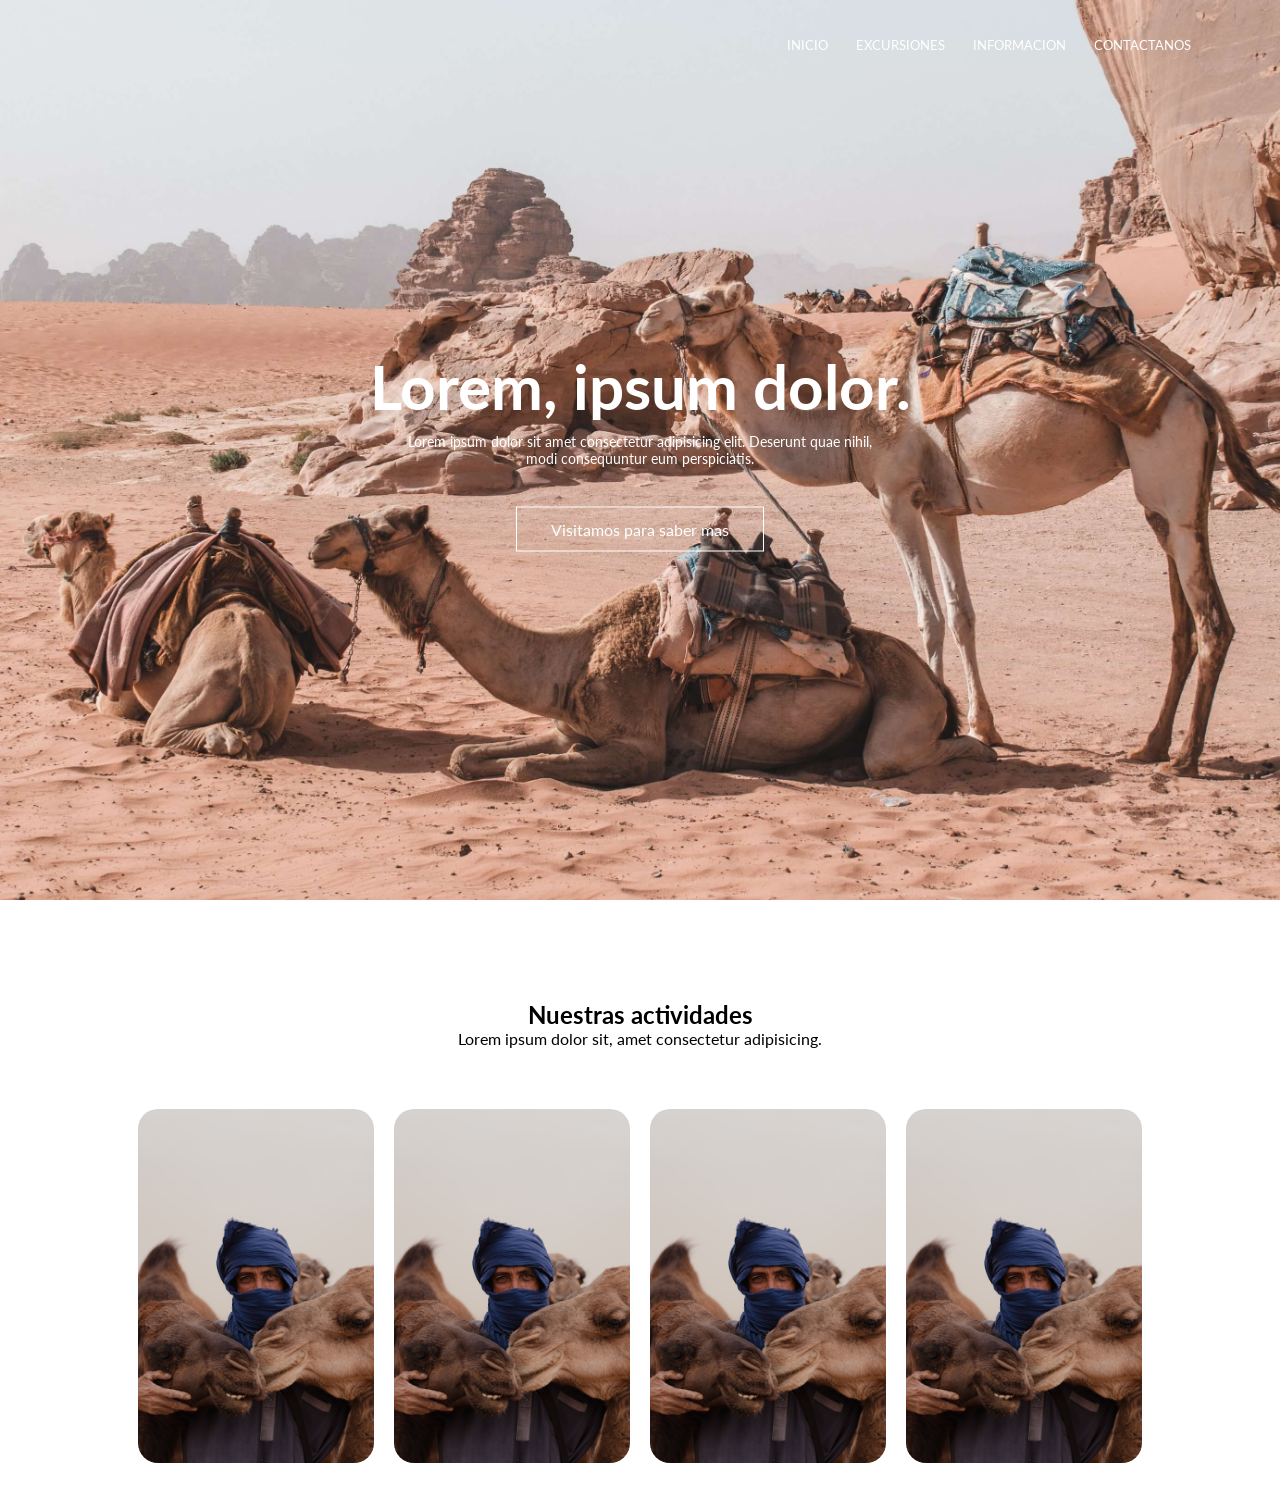
==== morroco-web-page/index.html @ 11a1be52 "second sectoin" ====
<!DOCTYPE html>
<html lang="en">
<head>
    <meta charset="UTF-8">
    <meta name="viewport" content="width=device-width, initial-scale=1.0">
    <link rel="preconnect" href="https://fonts.googleapis.com">
<link rel="preconnect" href="https://fonts.gstatic.com" crossorigin>
<link href="https://fonts.googleapis.com/css2?family=Lato:ital,wght@0,300;0,400;0,700;1,100;1,300&display=swap" rel="stylesheet">

 


  <!-- OWL SLIDER CAROSEL -->



  

<link href="https://fonts.googleapis.com/css?family=Abel&display=swap" rel="stylesheet">



<link rel="stylesheet" href="https://cdnjs.cloudflare.com/ajax/libs/font-awesome/6.4.2/css/all.min.css">
<link rel="stylesheet" href="css/style.css">

 



    <title>Marruecos Viajes</title>
</head>
<body>
     <section class="header" id="e">
        <nav>
          
          

         
            <div class="nav-links" id="navLinks">
              
                <i class="fas fa-times" onclick="hideMenu()"></i>
                <ul>
                    <li><a href="">INICIO</a></li>
                    <li><a href="">EXCURSIONES</a></li>
                    <li><a href= "">INFORMACION</a></li>
                    <li><a href="">CONTACTANOS</a></li>
                </ul>

            </div>
            <i class="fas fa-bars" onclick="showMenu()" ></i>
        </nav>
        <div class="text-box">
            <h1>Lorem, ipsum dolor.</h1>
            <p>Lorem ipsum dolor sit amet consectetur adipisicing elit. Deserunt quae nihil,<br> modi consequuntur eum perspiciatis.</p>
            <a href="" class="hero-btn">Visitamos para saber  mas</a>
        </div>

        
      </section> 

 


      <!-- ACTIVIDADES -->


      <section class="actividades">
        <h1>Nuestras actividades</h1>
        <p>Lorem ipsum dolor sit, amet consectetur adipisicing.</p>
  <div class="col-sm-12">
    <div id="testimonials-list" class="owl-carousel">
        <div class="row">
          <div class="col-izq">
            <img src="../morroco-web-page/images/camelGuy.jpg">
          </div>
          <div class="col-medio">
            <img src="../morroco-web-page/images/camelGuy.jpg">
          </div>
          <div class="col-der">
            <img src="../morroco-web-page/images/camelGuy.jpg">
          </div>
          <div class="col-der">
            <img src="../morroco-web-page/images/camelGuy.jpg">
          </div>
        </div>
        </div>
      </div>
</section>
<script src="function.js"></script>

          

       <!-- JAVASCRIPT FOR TOGGLE MANU -->
<script>
    var navLinks = document.getElementById("navLinks")

    function showMenu () {
        navLinks.style.right = "0";

    }
    function hideMenu () {
        navLinks.style.right = "-200px";

    }


</script>


</body>
</html>
---- morroco-web-page/css/style.css ----
*{
    margin: 0;
    padding: 0;
    font-family: 'Lato', sans-serif;
}

.header {
    min-height: 100vh;
    width: 100%;
    background-image: url(../images/camelDos.jpg);
    background-position: center; 
    background-size: cover;
    position: relative; 
    overflow: hidden; 
     max-height: 100vh; 
    background-repeat: no-repeat;
}


nav {
    display: flex;
    padding: 2% 6%;
    justify-content: space-between;
    align-items: center;
    float: right;
    flex: 1;
}


.nav-links ul li {
    list-style: none;
    display: inline-block;
    padding: 8px 12px;
    position: relative;
}

.nav-links ul li a {
    color: #fff;
    text-decoration: none;
    font-size: 13px;
}

.nav-links ul li::after{
    content: '';
    width: 0%;
    height: 2px;
    background: #f44336 ;
    display: block;
    margin: auto;
    transition: 0.5s;
}

.nav-links ul li:hover::after{
    width: 100%;
}

.text-box{
    width: 90%;
    color: #fff;
    position: absolute;
    top: 50%;
    left: 50%;
    transform: translate(-50%,-50%);
    text-align: center;
}

.text-box h1{
    font-size: 62px;
}
.text-box p {
    margin: 10px 0 40px;
    font-size: 14px;
    color: #fff;
}

.hero-btn{
    display: inline-block;
    text-decoration: none;
    color: #fff;
    border: 1px solid #fff;
    padding: 12px 34px;
    background: transparent;
    position: relative;
    cursor: pointer;
}
.hero-btn:hover{
    border: 1px solid #f44336;
    background: #f44336;
    transition: 1s;
}

nav .fas{
    display: none;
}

@media screen and (max-width: 700px) {
    .text-box h1 {
      font-size: 20px;
    }
    .nav-links ul li {
      display: block;
    }
    .nav-links {
      position: absolute;
      background: #f44336;
      height: 100vh;
      width: 200px;
      top: 0;
      right: -200px;
      text-align: left;
      z-index: 2;
      transition: 1S;
    }
    nav .fas{
        display: block;
        color: #fff;
        margin: 10px;
        font-size: pointer;
    }
    .nav-links ul{
        padding: 30px;
    }
  }




        /* ACTIVIDADES */





.actividades {
    width: 80%;
    margin: auto;
    text-align: center;
    padding-top: 100px;
    
}

.row {
    display: flex;
    flex-basis: 32%;
    padding-top: 5%;
}


.col-izq{
    align-self: flex-start;
    margin: 1%;

 
}

.col-izq img{
    border-radius: 20px;
    margin-bottom: 30px;
    width: 100%;
    height: auto;
}

.col-medio {
    align-self: center;
    margin: 1%;

   
}

.col-medio img {
    border-radius: 20px;
    margin-bottom: 30px;
    width: 100%;
    height: auto; 
}

.col-der {
    align-self:flex-end;
    margin: 1%;

   
}

.col-der img {
    border-radius: 20px;
    margin-bottom: 30px;
    width: 100%;
    height: auto; 
}


/* .shadow-effect {
    background: #fff;
    padding: 20px;
    border-radius: 4px;
    text-align: center;
border:1px solid #ECECEC;
    box-shadow: 0 19px 38px rgba(0,0,0,0.10), 0 15px 12px rgba(0,0,0,0.02);
}  */

/* #testimonials-list.owl-carousel .owl-dots .owl-dot.active span,
#testimonials-list.owl-carousel .owl-dots .owl-dot:hover span {
		    background: #3190E7;
		    -webkit-transform: translate3d(0px, -50%, 0px) scale(0.7);
		            transform: translate3d(0px, -50%, 0px) scale(0.7);
		}
#testimonials-list.owl-carousel .owl-dots{
	display: inline-block;
	width: 100%;
	text-align: center;
}
#testimonials-list.owl-carousel .owl-dots .owl-dot{
	display: inline-block;
}
		#testimonials-list.owl-carousel .owl-dots .owl-dot span {
		    background: #3190E7;
		    display: inline-block;
		    height: 20px;
		    margin: 0 2px 5px;
		    -webkit-transform: translate3d(0px, -50%, 0px) scale(0.3);
		            transform: translate3d(0px, -50%, 0px) scale(0.3);
		    -webkit-transform-origin: 50% 50% 0;
		            transform-origin: 50% 50% 0;
		    transition: all 250ms ease-out 0s;
		    width: 20px;
		} */
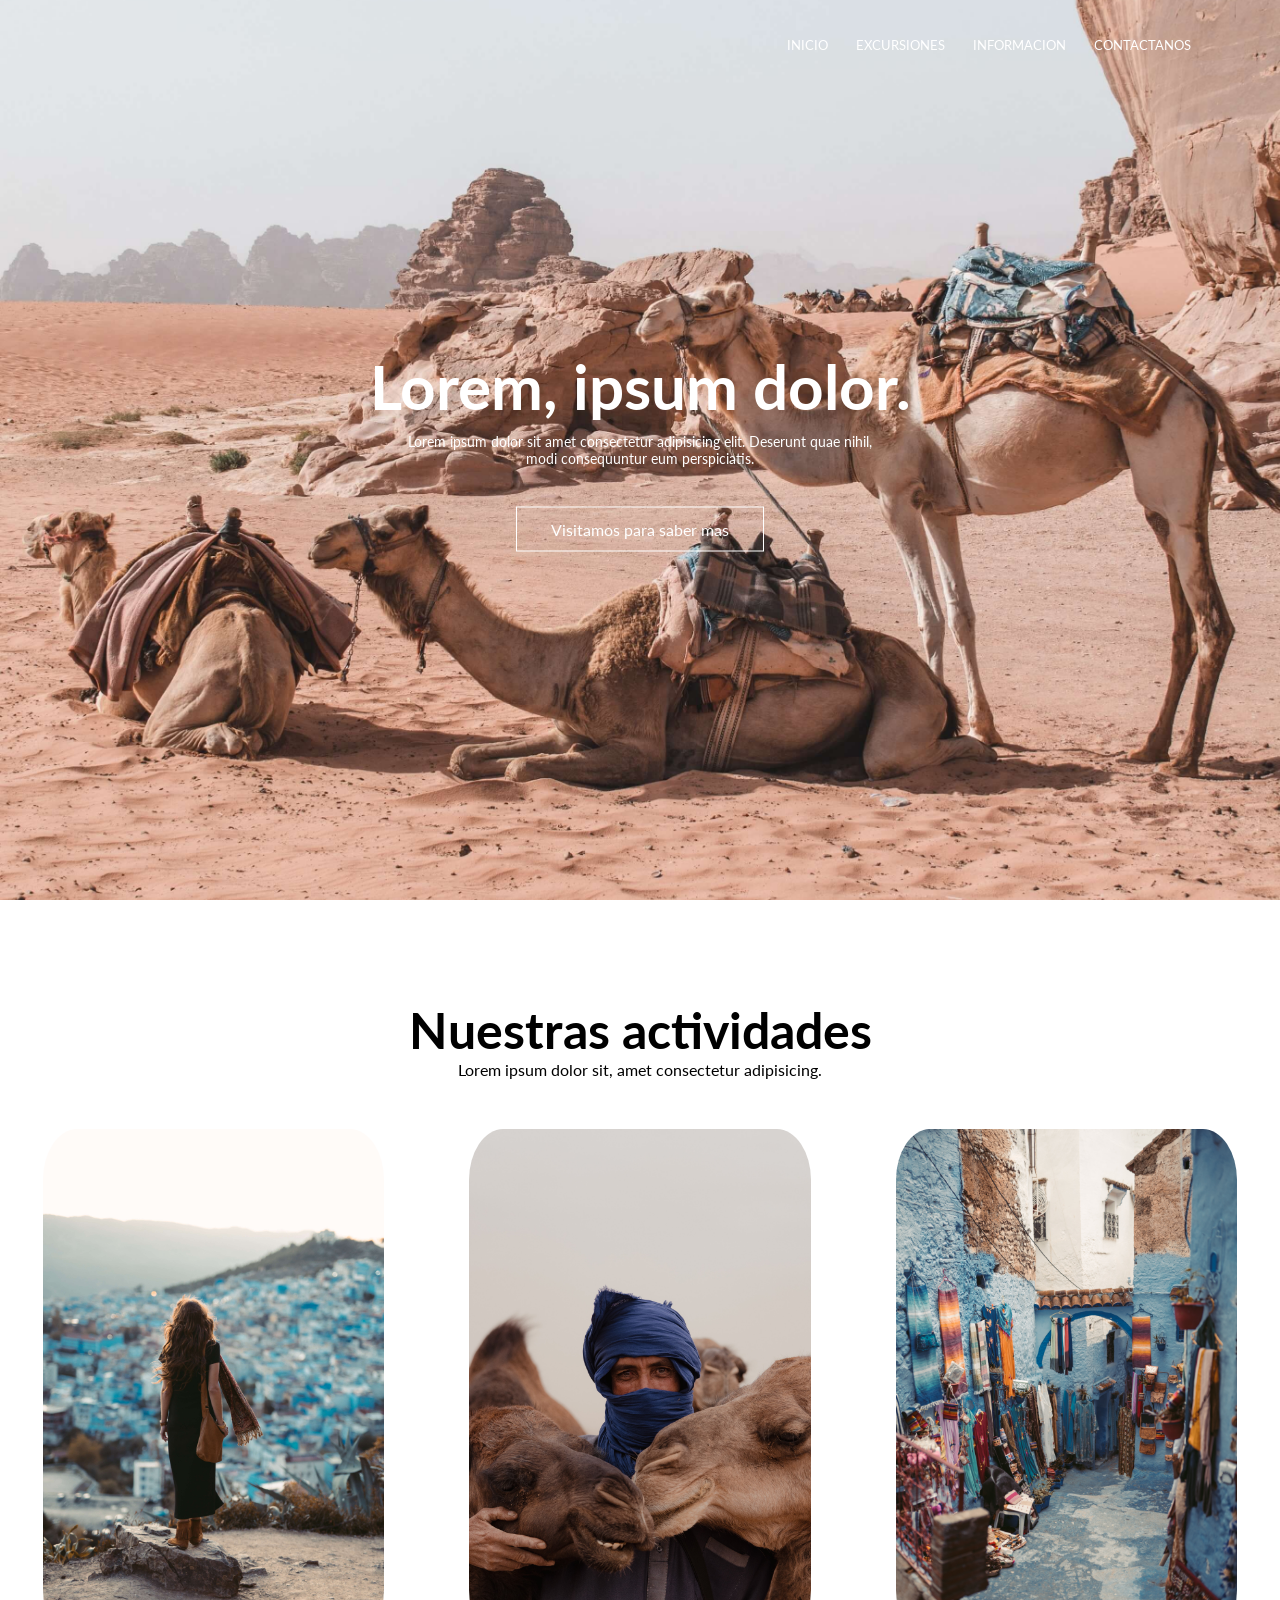
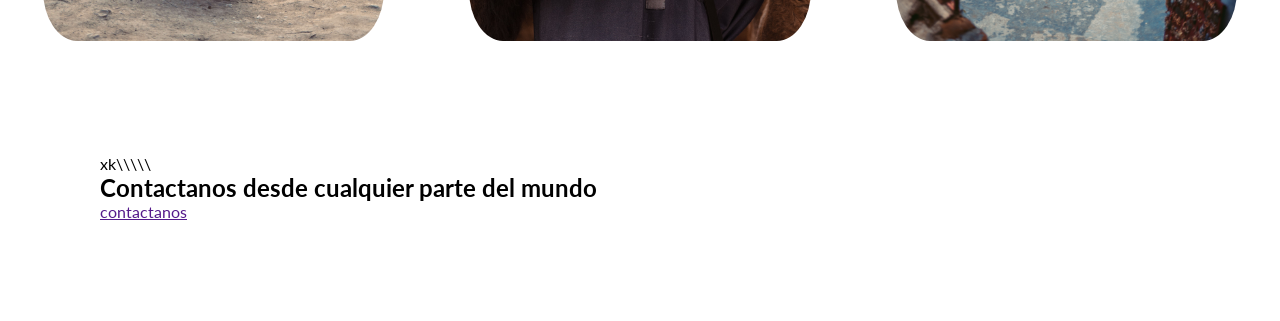
==== commit 5eb60283: "actividades section" ====
--- a/morroco-web-page/index.html
+++ b/morroco-web-page/index.html
@@ -10,7 +10,7 @@
  
 
 
-  <!-- OWL SLIDER CAROSEL -->
+<script src="function.js"></script>
 
 
 
@@ -67,28 +67,40 @@
       <section class="actividades">
         <h1>Nuestras actividades</h1>
         <p>Lorem ipsum dolor sit, amet consectetur adipisicing.</p>
-  <div class="col-sm-12">
-    <div id="testimonials-list" class="owl-carousel">
+  
         <div class="row">
           <div class="col-izq">
-            <img src="../morroco-web-page/images/camelGuy.jpg">
+            <img src="../morroco-web-page/images/girlView1.jpg">
+            <div class="layer">
+                <h3>EXCURSIONES</h3>
+            </div>
           </div>
           <div class="col-medio">
-            <img src="../morroco-web-page/images/camelGuy.jpg">
+            <img src="../morroco-web-page/images/camellos.jpg">
+            <div class="layer">
+              <h3>ACTIVIDADES</h3>
+          </div>
           </div>
           <div class="col-der">
-            <img src="../morroco-web-page/images/camelGuy.jpg">
+            <img src="../morroco-web-page/images/ropaCeleste.jpg">
+            <div class="layer">
+              <h3>TOURS</h3>
           </div>
-          <div class="col-der">
-            <img src="../morroco-web-page/images/camelGuy.jpg">
           </div>
+
         </div>
-        </div>
-      </div>
+     
 </section>
-<script src="function.js"></script>
+          <!-- CALL TO ACTION -->
+<section class="cta">
+  xk\\\\\
+      <h1>Contactanos desde cualquier parte del mundo</h1>
 
-          
+        <a href="">contactanos</a>
+
+</section>
+
+        
 
        <!-- JAVASCRIPT FOR TOGGLE MANU -->
 <script>
--- a/morroco-web-page/css/style.css
+++ b/morroco-web-page/css/style.css
@@ -132,95 +132,100 @@
 
 
 .actividades {
-    width: 80%;
-    margin: auto;
+    width: 100%;
     text-align: center;
     padding-top: 100px;
+    margin-left: 0%;
+    margin-right: 0%;
+
+
+}
+
+.actividades h1{
+    font-family: 'Lato', sans-serif;
+    font-size: 50px;
     
 }
 
-.row {
+
+ .row {
     display: flex;
-    flex-basis: 32%;
-    padding-top: 5%;
-}
-
-
-.col-izq{
-    align-self: flex-start;
-    margin: 1%;
+    flex-wrap: wrap;
+  }
+
+  .col-izq, .col-medio, .col-der {
+    flex: 1;
+    align-self: center;
+    text-align: center;
+    position: relative; /* Add position relative to the parent divs */
+
+  }
+
+  .col-izq img, .col-medio img, .col-der img {
+    border-radius: 10%;
+    margin-bottom: 10px;
+    max-width: 100%;
+    height: auto;
+    width: 80%;
+    margin-top: 50px;
+    color: transparent;
+    
+
+
+
+  }
+
+
+  .layer {
+      height: 100%;
+      width: 100%;
+      position: absolute;
+      top: 0;
+      left: 0;
+      display: flex; /* Add display flex to center the content */
+      justify-content: center; /* Add justify-content center to center the content */
+      align-items: center; /* Add align-items center to center the content */
+
+  }
+
+  
+.col-izq:hover img,
+.col-medio:hover img,
+.col-der:hover img {
+    filter: brightness(0.7); /* Set the brightness to 70% when hovering over the images */
+}
+
+
+  .layer h3 {
+     width: 100%;
+     font-weight: 500;
+     color: #fff;
+     font-size: 26px;
+     bottom: 0;
+     left: 50%;
+     transform: translateX(-50%);
+     position: absolute;
+     opacity: 0;
+     transition: 0.5s;
+  }
+
+  .layer:hover h3{
+    bottom: 49%;
+    opacity: 1;
+  }
+
+
+  .cta {
+    margin: 100px;
+    width: 80%;
+    /* background-image: linear-gradient(rgba(0,0,0,0.7,)rgba(0,0,0,0.7,)), url(../images/arquitecturaCeleste.jpg); */
+
+  }
+
+
+  
 
  
-}
-
-.col-izq img{
-    border-radius: 20px;
-    margin-bottom: 30px;
-    width: 100%;
-    height: auto;
-}
-
-.col-medio {
-    align-self: center;
-    margin: 1%;
-
-   
-}
-
-.col-medio img {
-    border-radius: 20px;
-    margin-bottom: 30px;
-    width: 100%;
-    height: auto; 
-}
-
-.col-der {
-    align-self:flex-end;
-    margin: 1%;
-
-   
-}
-
-.col-der img {
-    border-radius: 20px;
-    margin-bottom: 30px;
-    width: 100%;
-    height: auto; 
-}
-
-
-/* .shadow-effect {
-    background: #fff;
-    padding: 20px;
-    border-radius: 4px;
-    text-align: center;
-border:1px solid #ECECEC;
-    box-shadow: 0 19px 38px rgba(0,0,0,0.10), 0 15px 12px rgba(0,0,0,0.02);
-}  */
-
-/* #testimonials-list.owl-carousel .owl-dots .owl-dot.active span,
-#testimonials-list.owl-carousel .owl-dots .owl-dot:hover span {
-		    background: #3190E7;
-		    -webkit-transform: translate3d(0px, -50%, 0px) scale(0.7);
-		            transform: translate3d(0px, -50%, 0px) scale(0.7);
-		}
-#testimonials-list.owl-carousel .owl-dots{
-	display: inline-block;
-	width: 100%;
-	text-align: center;
-}
-#testimonials-list.owl-carousel .owl-dots .owl-dot{
-	display: inline-block;
-}
-		#testimonials-list.owl-carousel .owl-dots .owl-dot span {
-		    background: #3190E7;
-		    display: inline-block;
-		    height: 20px;
-		    margin: 0 2px 5px;
-		    -webkit-transform: translate3d(0px, -50%, 0px) scale(0.3);
-		            transform: translate3d(0px, -50%, 0px) scale(0.3);
-		    -webkit-transform-origin: 50% 50% 0;
-		            transform-origin: 50% 50% 0;
-		    transition: all 250ms ease-out 0s;
-		    width: 20px;
-		} */+
+
+
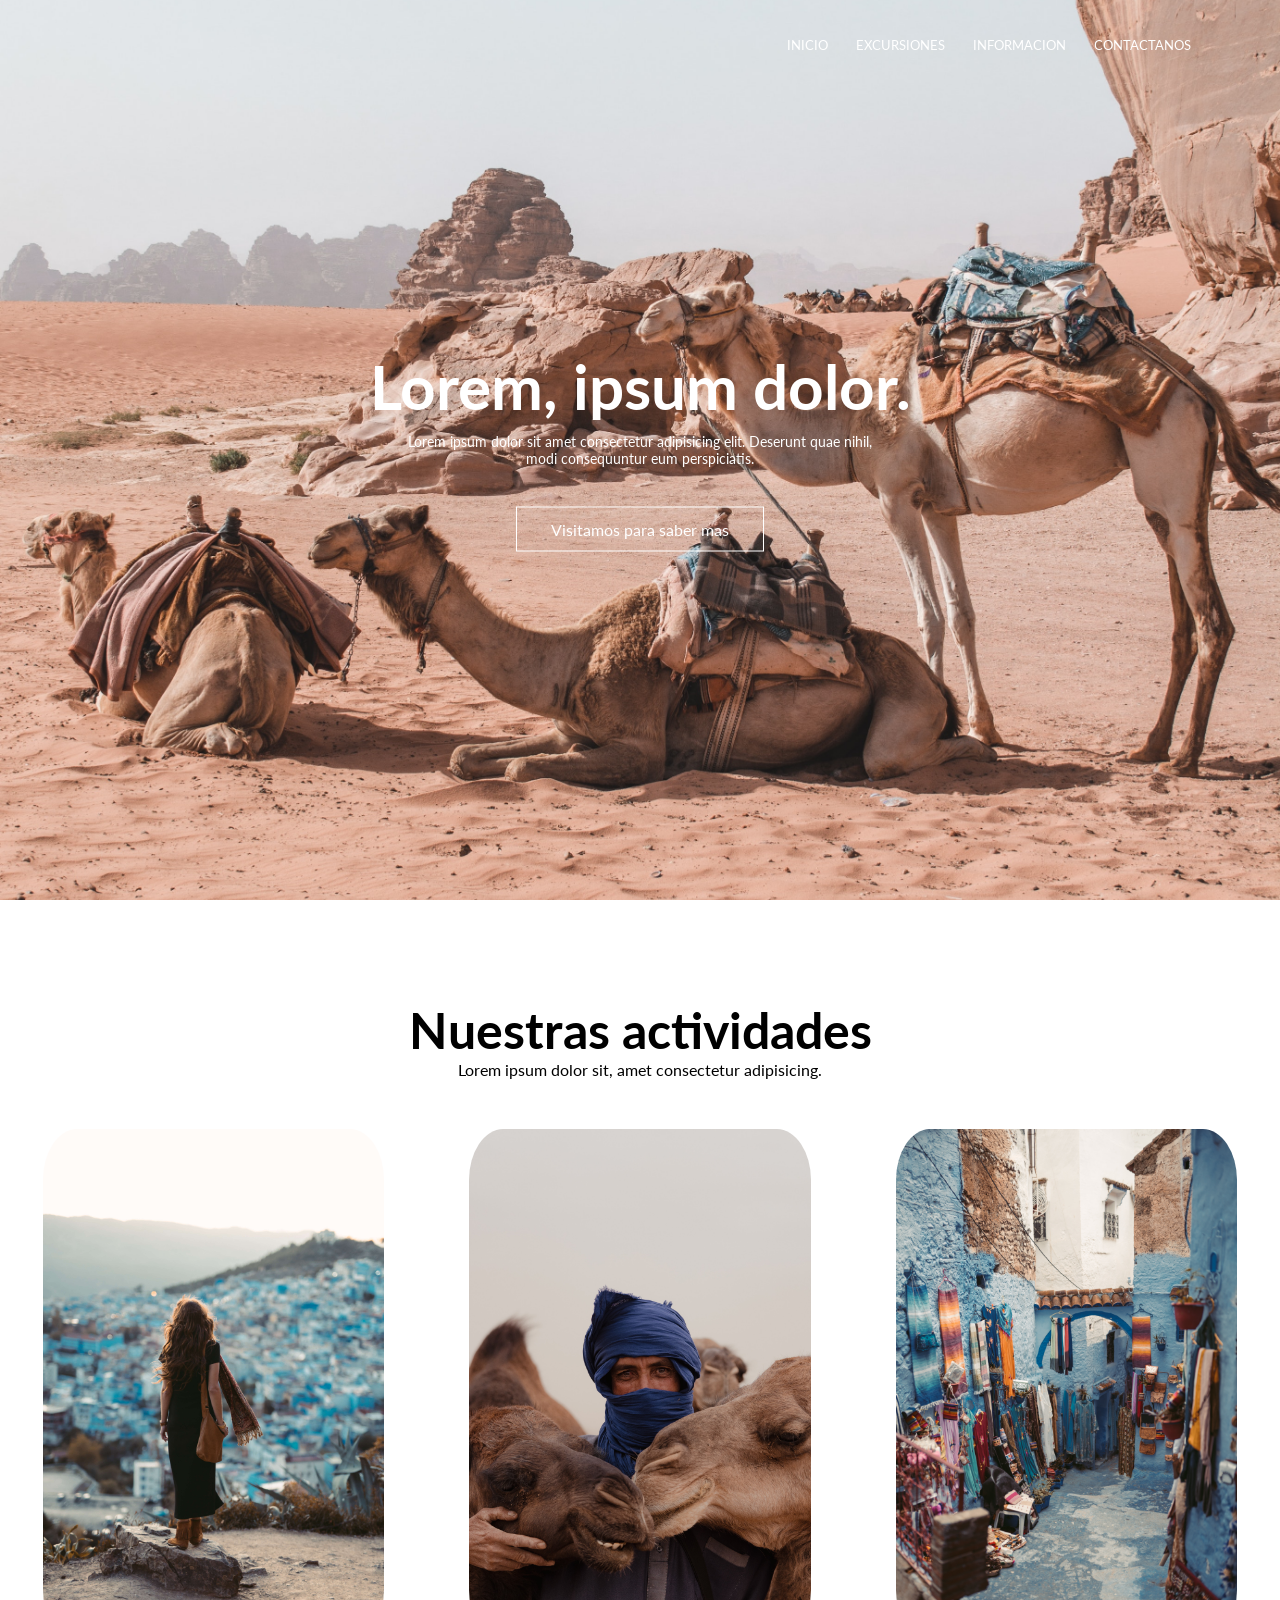
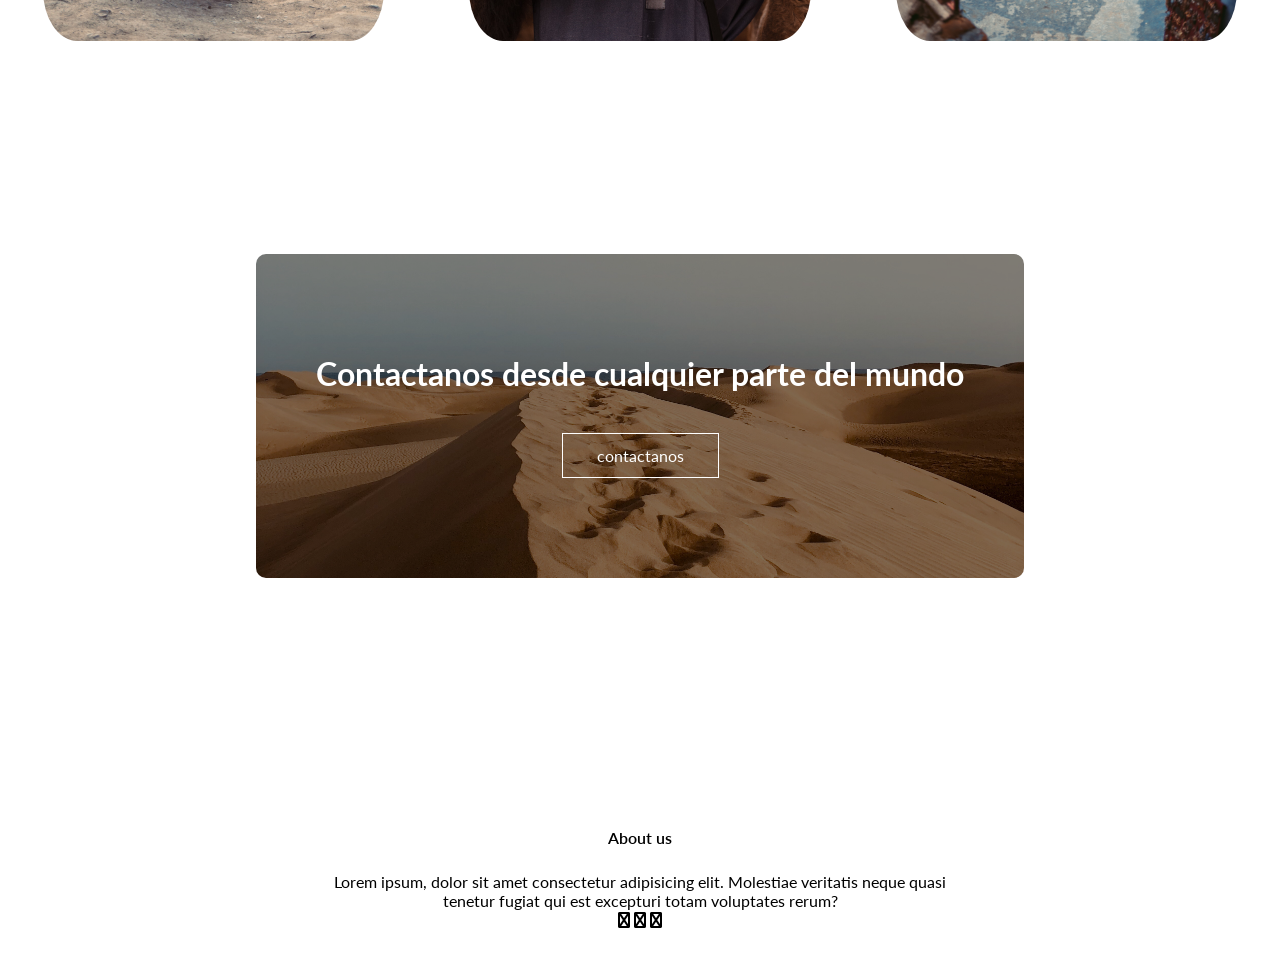
==== commit 88748c8e: "contacto y footer agregue fotos para la paginas de contacto" ====
--- a/morroco-web-page/index.html
+++ b/morroco-web-page/index.html
@@ -4,40 +4,17 @@
     <meta charset="UTF-8">
     <meta name="viewport" content="width=device-width, initial-scale=1.0">
     <link rel="preconnect" href="https://fonts.googleapis.com">
-<link rel="preconnect" href="https://fonts.gstatic.com" crossorigin>
-<link href="https://fonts.googleapis.com/css2?family=Lato:ital,wght@0,300;0,400;0,700;1,100;1,300&display=swap" rel="stylesheet">
-
- 
-
-
-<script src="function.js"></script>
-
-
-
-  
-
-<link href="https://fonts.googleapis.com/css?family=Abel&display=swap" rel="stylesheet">
-
-
-
-<link rel="stylesheet" href="https://cdnjs.cloudflare.com/ajax/libs/font-awesome/6.4.2/css/all.min.css">
-<link rel="stylesheet" href="css/style.css">
-
- 
-
-
-
+    <link rel="preconnect" href="https://fonts.gstatic.com" crossorigin>
+    <link href="https://fonts.googleapis.com/css2?family=Lato:ital,wght@0,300;0,400;0,700;1,100;1,300&display=swap" rel="stylesheet">
+    <link href="https://fonts.googleapis.com/css?family=Abel&display=swap" rel="stylesheet">
+    <link rel="stylesheet" href="https://cdnjs.cloudflare.com/ajax/libs/font-awesome/6.4.2/css/all.min.css">
+    <link rel="stylesheet" href="css/style.css">
     <title>Marruecos Viajes</title>
 </head>
 <body>
-     <section class="header" id="e">
+    <section class="header" id="e">
         <nav>
-          
-          
-
-         
             <div class="nav-links" id="navLinks">
-              
                 <i class="fas fa-times" onclick="hideMenu()"></i>
                 <ul>
                     <li><a href="">INICIO</a></li>
@@ -45,7 +22,6 @@
                     <li><a href= "">INFORMACION</a></li>
                     <li><a href="">CONTACTANOS</a></li>
                 </ul>
-
             </div>
             <i class="fas fa-bars" onclick="showMenu()" ></i>
         </nav>
@@ -54,70 +30,57 @@
             <p>Lorem ipsum dolor sit amet consectetur adipisicing elit. Deserunt quae nihil,<br> modi consequuntur eum perspiciatis.</p>
             <a href="" class="hero-btn">Visitamos para saber  mas</a>
         </div>
+    </section> 
 
-        
-      </section> 
-
- 
-
-
-      <!-- ACTIVIDADES -->
-
-
-      <section class="actividades">
+    <section class="actividades">
         <h1>Nuestras actividades</h1>
         <p>Lorem ipsum dolor sit, amet consectetur adipisicing.</p>
-  
         <div class="row">
-          <div class="col-izq">
-            <img src="../morroco-web-page/images/girlView1.jpg">
-            <div class="layer">
-                <h3>EXCURSIONES</h3>
+            <div class="col-izq">
+                <img src="../morroco-web-page/images/girlView1.jpg">
+                <div class="layer">
+                    <h3>EXCURSIONES</h3>
+                </div>
             </div>
-          </div>
-          <div class="col-medio">
-            <img src="../morroco-web-page/images/camellos.jpg">
-            <div class="layer">
-              <h3>ACTIVIDADES</h3>
-          </div>
-          </div>
-          <div class="col-der">
-            <img src="../morroco-web-page/images/ropaCeleste.jpg">
-            <div class="layer">
-              <h3>TOURS</h3>
-          </div>
-          </div>
+            <div class="col-medio">
+                <img src="../morroco-web-page/images/camellos.jpg">
+                <div class="layer">
+                    <h3>ACTIVIDADES</h3>
+                </div>
+            </div>
+            <div class="col-der">
+                <img src="../morroco-web-page/images/ropaCeleste.jpg">
+                <div class="layer">
+                    <h3>TOURS</h3>
+                </div>
+            </div>
+        </div>
+    </section>
 
+    <section class="cta">
+        <h1>Contactanos desde cualquier parte del mundo</h1>
+        <a href="" class="hero-btn">contactanos</a>
+    </section>
+
+    <section class="FOOTER">
+        <h4>About us</h4>
+        <p>Lorem ipsum, dolor sit amet consectetur adipisicing elit. Molestiae veritatis neque quasi <br> tenetur fugiat qui est excepturi totam voluptates rerum?</p>
+        <div class="icons">
+            <i class="fas fa-facebook"> </i>
+            <i class="fas fa-twitter"> </i>
+            <i class="fas fa-instagram"> </i>
         </div>
-     
-</section>
-          <!-- CALL TO ACTION -->
-<section class="cta">
-  xk\\\\\
-      <h1>Contactanos desde cualquier parte del mundo</h1>
+    </section>
 
-        <a href="">contactanos</a>
-
-</section>
-
-        
-
-       <!-- JAVASCRIPT FOR TOGGLE MANU -->
-<script>
-    var navLinks = document.getElementById("navLinks")
-
-    function showMenu () {
-        navLinks.style.right = "0";
-
-    }
-    function hideMenu () {
-        navLinks.style.right = "-200px";
-
-    }
-
-
-</script>
-
-
+    <script>
+        var navLinks = document.getElementById("navLinks")
+        function showMenu () {
+            navLinks.style.right = "0";
+        }
+        function hideMenu () {
+            navLinks.style.right = "-200px";
+        }
+    </script>
+    <script src="function.js"></script>
 </body>
 </html>
--- a/morroco-web-page/css/style.css
+++ b/morroco-web-page/css/style.css
@@ -7,7 +7,7 @@
 .header {
     min-height: 100vh;
     width: 100%;
-    background-image: url(../images/camelDos.jpg);
+    background-image: url(../images/camels\ \(2\).jpg);
     background-position: center; 
     background-size: cover;
     position: relative; 
@@ -216,14 +216,47 @@
 
 
   .cta {
-    margin: 100px;
-    width: 80%;
-    /* background-image: linear-gradient(rgba(0,0,0,0.7,)rgba(0,0,0,0.7,)), url(../images/arquitecturaCeleste.jpg); */
-
-  }
-
-
-  
+    margin: 200px auto;
+    width: 60%;
+    background-image: linear-gradient(rgba(0,0,0,0.5),rgba(0,0,0,0.5)) ,   url(../images/contactUs3.jpg);
+    background-position: center;
+    background-size: cover;
+    border-radius: 10px;
+    text-align: center;
+    padding: 100px 0;
+  }
+
+
+.cta h1{
+    color: #fff;
+    margin-bottom: 40px ;
+    padding: 0%;
+    font-size: xx-large;
+    font-family: 'Lato', sans-serif;
+}
+
+@media(max-width: 700px) {
+    .cta h1{
+        font-size: 24px;
+    }
+}
+     
+
+  /* footer */
+
+
+  .FOOTER {
+    width: 100%;
+    text-align: center;
+    padding: 30px 0;
+
+  }
+  .FOOTER h4{
+    margin-bottom: 25px;
+    margin-top: 20px;
+    font-weight: 600;
+  }
+
 
  
 
